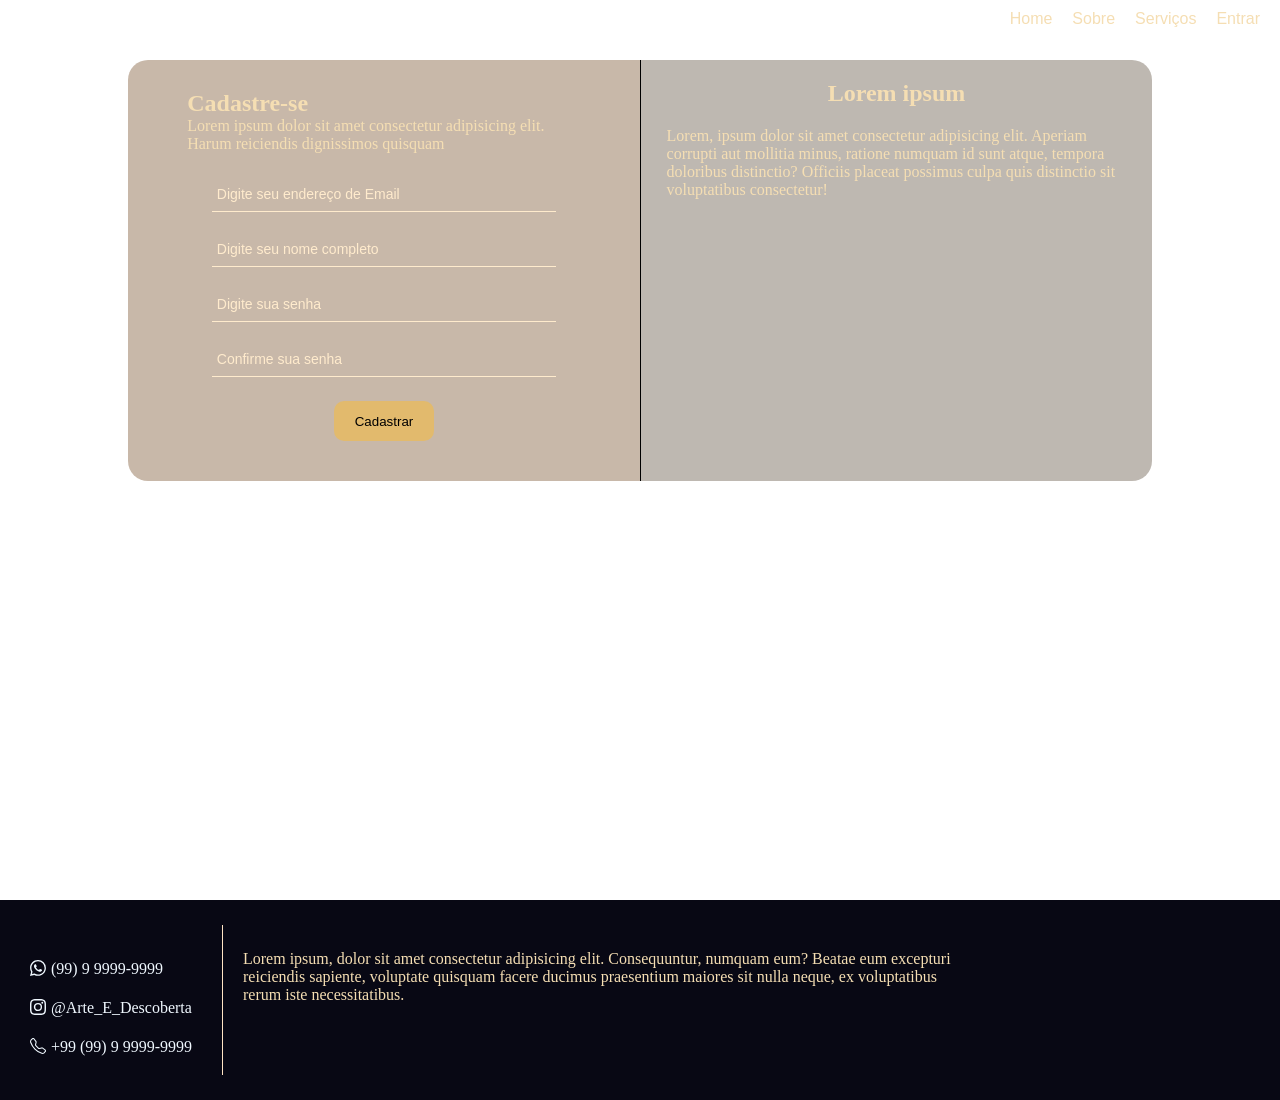
==== cadastro.html @ 13e6d445 "Add files via upload 5 HTML, 4 JS, 7 CSS, e 16 imagens" ====
<!DOCTYPE html>
<html lang="pt-br">
<head>
    <meta charset="UTF-8">
    <meta name="viewport" content="width=device-width, initial-scale=1.0">
    <link rel="stylesheet" href="css/cadastro.css">
    <link rel="stylesheet" href="css/nav-bar.css">
    <link rel="stylesheet" href="css/footer.css">
    <title>Cadastro</title>
</head>
<body>

    <main class="background">
        <header>    
            <div class="nav">
                <!--<div class="img"></div>-img-->
                <ul>
                    <li><a href="index.html">Home</a></li>
                    <li><a href="sobre.html">Sobre</a></li>
                    <li><a href="servico.html">Serviços</a></li>
                    <li><a href="entrar.html">Entrar</a></li>
                </ul>
            </div><!--nav-->

            <div class="bar" id="bar" onclick="abrirMenu()">
                    <svg xmlns="http://www.w3.org/2000/svg" width="25" height="25" fill="currentColor" class="bi bi-justify" viewBox="0 0 16 16">
                        <path fill-rule="evenodd" d="M2 12.5a.5.5 0 0 1 .5-.5h11a.5.5 0 0 1 0 1h-11a.5.5 0 0 1-.5-.5m0-3a.5.5 0 0 1 .5-.5h11a.5.5 0 0 1 0 1h-11a.5.5 0 0 1-.5-.5m0-3a.5.5 0 0 1 .5-.5h11a.5.5 0 0 1 0 1h-11a.5.5 0 0 1-.5-.5m0-3a.5.5 0 0 1 .5-.5h11a.5.5 0 0 1 0 1h-11a.5.5 0 0 1-.5-.5"/>
                    </svg>
            </div><!--bar-->

            <div class="nav-bar" id="nav-bar">
                <div class="close" id="close" onclick="fecharMenu()">
                    <svg xmlns="http://www.w3.org/2000/svg" width="25" height="25" fill="currentColor" class="bi bi-x-lg" viewBox="0 0 16 16">
                        <path d="M2.146 2.854a.5.5 0 1 1 .708-.708L8 7.293l5.146-5.147a.5.5 0 0 1 .708.708L8.707 8l5.147 5.146a.5.5 0 0 1-.708.708L8 8.707l-5.146 5.147a.5.5 0 0 1-.708-.708L7.293 8 2.146 2.854Z"/>
                     </svg>
                </div><!--close-->

                <ul>
                    <li><a href="index.html">Home</a></li>
                    <li><a href="sobre.html">Sobre</a></li>
                    <li><a href="servico.html">Serviços</a></li>
                    <li><a href="entrar.html">Entrar</a></li>
                </ul>
                           
            </div><!--nav-bar-->     
            <div class="overlay" id="overlay" onclick="fecharMenu()"></div>

        </header><!--header--> 
        


        <section class="section_one">
            <article class="conteiner">
                <form action="" class="form">

                    <div class="login">
                        <h2>Cadastre-se</h2>
                        <p>Lorem ipsum dolor sit amet consectetur adipisicing elit. Harum reiciendis dignissimos quisquam</p><br>
                    <!--login-text-->

                        <div class="cadastro">
                            <input type="email" id="email" placeholder=" " required>
                            <label for="email">Digite seu endereço de Email</label>
                        </div><!--login-Email-->

                        <div class="cadastro">
                            <input type="name" id="name" placeholder=" " required>
                            <label for="name">Digite seu nome completo</label>
                        </div><!--login-Nome-->

                        <div class="cadastro">
                            <input type="password" id="password" placeholder=" " required>
                            <label for="password">Digite sua senha</label>                        
                        </div><!--login-Senha-->

                        <div class="cadastro">
                            <input type="password" id="confirPassword" placeholder=" " required>
                            <label for="confirm_password">Confirme sua senha</label>
                        </div><!--login-Confirmar_senha-->

                        <div class="botao"><button id="cadastrar" aria-label="Cadastrar">Cadastrar</button></div>

                    </div><!--login-->
                </form><!--form-->
            </article><!--conteiner-->
            <aside class="text"> 
                <!--<div class="line"></divline-->
                <div class="lorem">
                    <h2>Lorem ipsum</h2>
                    <p>Lorem, ipsum dolor sit amet consectetur adipisicing elit. Aperiam corrupti aut mollitia minus, ratione numquam id sunt atque, tempora doloribus distinctio? Officiis placeat possimus culpa quis distinctio sit voluptatibus consectetur!</p>
                </div><!--lorem-->
            </aside><!--text-->
        </section><!--section_one-->
    </main><!--background-->

    <footer>
        <div class="icones">
            <div class="icone">
                <button aria-label="icone do whatsapp">
                    <svg xmlns="http://www.w3.org/2000/svg" width="16" height="16" fill="currentColor" class="bi bi-whatsapp" viewBox="0 0 16 16">
                        <path d="M13.601 2.326A7.85 7.85 0 0 0 7.994 0C3.627 0 .068 3.558.064 7.926c0 1.399.366 2.76 1.057 3.965L0 16l4.204-1.102a7.9 7.9 0 0 0 3.79.965h.004c4.368 0 7.926-3.558 7.93-7.93A7.9 7.9 0 0 0 13.6 2.326zM7.994 14.521a6.6 6.6 0 0 1-3.356-.92l-.24-.144-2.494.654.666-2.433-.156-.251a6.56 6.56 0 0 1-1.007-3.505c0-3.626 2.957-6.584 6.591-6.584a6.56 6.56 0 0 1 4.66 1.931 6.56 6.56 0 0 1 1.928 4.66c-.004 3.639-2.961 6.592-6.592 6.592m3.615-4.934c-.197-.099-1.17-.578-1.353-.646-.182-.065-.315-.099-.445.099-.133.197-.513.646-.627.775-.114.133-.232.148-.43.05-.197-.1-.836-.308-1.592-.985-.59-.525-.985-1.175-1.103-1.372-.114-.198-.011-.304.088-.403.087-.088.197-.232.296-.346.1-.114.133-.198.198-.33.065-.134.034-.248-.015-.347-.05-.099-.445-1.076-.612-1.47-.16-.389-.323-.335-.445-.34-.114-.007-.247-.007-.38-.007a.73.73 0 0 0-.529.247c-.182.198-.691.677-.691 1.654s.71 1.916.81 2.049c.098.133 1.394 2.132 3.383 2.992.47.205.84.326 1.129.418.475.152.904.129 1.246.08.38-.058 1.171-.48 1.338-.943.164-.464.164-.86.114-.943-.049-.084-.182-.133-.38-.232"/>
                    </svg>
                </button>
                <a  href="#">(99) 9 9999-9999</a>
            </div><!--ICONE-->

            <div class="icone">
                <button aria-label="icone do instagram">
                    <svg xmlns="http://www.w3.org/2000/svg" width="16" height="16" fill="currentColor" class="bi bi-instagram" viewBox="0 0 16 16">
                        <path d="M8 0C5.829 0 5.556.01 4.703.048 3.85.088 3.269.222 2.76.42a3.9 3.9 0 0 0-1.417.923A3.9 3.9 0 0 0 .42 2.76C.222 3.268.087 3.85.048 4.7.01 5.555 0 5.827 0 8.001c0 2.172.01 2.444.048 3.297.04.852.174 1.433.372 1.942.205.526.478.972.923 1.417.444.445.89.719 1.416.923.51.198 1.09.333 1.942.372C5.555 15.99 5.827 16 8 16s2.444-.01 3.298-.048c.851-.04 1.434-.174 1.943-.372a3.9 3.9 0 0 0 1.416-.923c.445-.445.718-.891.923-1.417.197-.509.332-1.09.372-1.942C15.99 10.445 16 10.173 16 8s-.01-2.445-.048-3.299c-.04-.851-.175-1.433-.372-1.941a3.9 3.9 0 0 0-.923-1.417A3.9 3.9 0 0 0 13.24.42c-.51-.198-1.092-.333-1.943-.372C10.443.01 10.172 0 7.998 0zm-.717 1.442h.718c2.136 0 2.389.007 3.232.046.78.035 1.204.166 1.486.275.373.145.64.319.92.599s.453.546.598.92c.11.281.24.705.275 1.485.039.843.047 1.096.047 3.231s-.008 2.389-.047 3.232c-.035.78-.166 1.203-.275 1.485a2.5 2.5 0 0 1-.599.919c-.28.28-.546.453-.92.598-.28.11-.704.24-1.485.276-.843.038-1.096.047-3.232.047s-2.39-.009-3.233-.047c-.78-.036-1.203-.166-1.485-.276a2.5 2.5 0 0 1-.92-.598 2.5 2.5 0 0 1-.6-.92c-.109-.281-.24-.705-.275-1.485-.038-.843-.046-1.096-.046-3.233s.008-2.388.046-3.231c.036-.78.166-1.204.276-1.486.145-.373.319-.64.599-.92s.546-.453.92-.598c.282-.11.705-.24 1.485-.276.738-.034 1.024-.044 2.515-.045zm4.988 1.328a.96.96 0 1 0 0 1.92.96.96 0 0 0 0-1.92m-4.27 1.122a4.109 4.109 0 1 0 0 8.217 4.109 4.109 0 0 0 0-8.217m0 1.441a2.667 2.667 0 1 1 0 5.334 2.667 2.667 0 0 1 0-5.334"/>
                    </svg>
                </button>
                <a href="#">@Arte_E_Descoberta</a>
            </div><!--ICONE-->

            <div class="icone">
                <button aria-label="icone do telephone"> 
                    <svg xmlns="http://www.w3.org/2000/svg" width="16" height="16" fill="currentColor" class="bi bi-telephone" viewBox="0 0 16 16">
                        <path d="M3.654 1.328a.678.678 0 0 0-1.015-.063L1.605 2.3c-.483.484-.661 1.169-.45 1.77a17.6 17.6 0 0 0 4.168 6.608 17.6 17.6 0 0 0 6.608 4.168c.601.211 1.286.033 1.77-.45l1.034-1.034a.678.678 0 0 0-.063-1.015l-2.307-1.794a.68.68 0 0 0-.58-.122l-2.19.547a1.75 1.75 0 0 1-1.657-.459L5.482 8.062a1.75 1.75 0 0 1-.46-1.657l.548-2.19a.68.68 0 0 0-.122-.58zM1.884.511a1.745 1.745 0 0 1 2.612.163L6.29 2.98c.329.423.445.974.315 1.494l-.547 2.19a.68.68 0 0 0 .178.643l2.457 2.457a.68.68 0 0 0 .644.178l2.189-.547a1.75 1.75 0 0 1 1.494.315l2.306 1.794c.829.645.905 1.87.163 2.611l-1.034 1.034c-.74.74-1.846 1.065-2.877.702a18.6 18.6 0 0 1-7.01-4.42 18.6 18.6 0 0 1-4.42-7.009c-.362-1.03-.037-2.137.703-2.877z"/>
                    </svg>
                </button>
                <a href="#">+99 (99) 9 9999-9999</a>
            </div><!--ICONE-->
        </div><!--ICONES-->

        <div class="line"></div>

        <div class="texto">Lorem ipsum, dolor sit amet consectetur adipisicing elit. Consequuntur, numquam eum? Beatae eum excepturi reiciendis sapiente, voluptate quisquam facere ducimus praesentium maiores sit nulla neque, ex voluptatibus rerum iste necessitatibus.</div>

    </footer><!--FOOTER-->
    <script src="script/cadastro.js"></script>
    <script src="script/navBar.js"></script>
</body>
</html>
---- css/cadastro.css ----
*{
    padding: 0;
    margin: 0;
    box-sizing: border-box;
}

.background{
    background: url(img/outroParaiso.jpg) center/ cover no-repeat ;
    height: 100vh;
}

/*header_cadastro*/
header{
    height: 60px;
    padding: 10px;
}

/*section_one cadastro*/
.section_one{
    width: 80%;
    display: flex;
    margin: 0 auto;
}

.section_one .conteiner{
    width: 50%;
    background-color: rgba(107, 64, 23, 0.37);
    border-top-left-radius: 20px;
    border-bottom-left-radius: 20px;
}

.conteiner .form{
    width: 100%;
    padding: 10px;
    display: flex;
    background-color: transparent;
    margin: 20px auto;
}

.login{
    width: 100%;
    display: flex;
    flex-direction: column;
    height: 100%;
}

.login h2{
    width: 80%;
    margin: 0 auto;
    color: wheat;
}

.login p{
    width: 80%;
    margin: 0 auto;
    color:wheat;
}

.login .cadastro{
    height: 55px;
    width: 70%;
    margin: 0 auto;
    position: relative;
}

.cadastro input{
    outline: none;
    width: 100%;
    border: none;
    border-bottom: 1px solid blanchedalmond;
    background-color: transparent;
    padding: 15px 10px 10px;
}

.cadastro label{
    font-family: 'Franklin Gothic Medium', 'Arial Narrow', Arial, sans-serif;
    font-size:14px;
    position: absolute;
    width: 100%;
    top: 15px;
    left: 5px;
    color:blanchedalmond;
    transition: all 0.3s ease;
    pointer-events: none;
}

.cadastro input:focus ~ label,
.cadastro input:not(:placeholder-shown) ~ label {
    top: -9px;
    font-size: 14px;
    color: white;
    background-color: transparent;
}
.login input:focus{
    border-color: white;
    background-color: transparent;
}

input:-webkit-autofill,
input:-webkit-autofill:hover,
input:-webkit-autofill:focus,
input:-webkit-autofill:active{
    -webkit-box-shadow: 0 0 0 1000px transparent inset !important;
    -webkit-text-fill-color: #fff !important;
    transition: background-color 5000s ease-in-out 0s;
}

.botao{
    text-align: center;
    margin: 10px 0;
    height: 10%;
}

.botao button{
    height: 40px;
    width: 100px;
    border-radius: 10px;
    border-style: none;
    cursor: pointer;
    background-color: rgba(245, 188, 66, 0.582);
}

.section_one .text{
    width: 50%;
    background-color: rgba(48, 30, 8, 0.315);
    display: flex;
    border-left: 1px solid #000;
    border-top-right-radius: 20px;
    border-bottom-right-radius: 20px;
}

.text h2{
    padding: 20px 0;
    text-align: center;
    color: wheat;
}

.text p{
    width: 90%;
    margin: 0 auto;
    color:wheat;
}


@media (max-width: 768px) {

    .background{
        height:auto ;
    }

/*section_one cadastro*/
    .section_one{
        width: 80%;
        display: flex;
        flex-direction: column;
        margin: 0 auto;
        padding-bottom: 20px;
        
    }
    .section_one .conteiner{
        width: 100%;
        border-top-left-radius: 20px;
        border-top-right-radius: 20px;
        border-bottom-left-radius: 0px;
    }

    .conteiner .form{
        width: 100%;
        margin: 0;
    }

    .form .login {
        width: 100%;
        display: inline-block;
    }  

    .login h2{
        width: 80%;
        margin: 0 10px;
        color: wheat;
    }

    .form .login p{
        width: 90%;
        margin-left: 10px
    }

    .form .login input{
        width: 100%;
        margin-left: 0px;
    }

    .form .login label{
        width: 100%;
        margin-left: 0px;
    }

    .form .text{
        position: static;
        margin-top: 0px;
        text-align: justify;
        width: 100%;
    }

    .form .text h3{
        font-size: 22px;
        margin-top: 0px;
    }

    .form .text p{
        font-size: 16px;
        margin: 0px 0px;
    }

    .botao button{
        height: 35px;
        width: 120px;
        color: black;
        border-radius: 5px;
        border-style: none;
        cursor: pointer;
        font-weight: bolder;
        margin: 20px 5%;
    }
    .section_one .text{
        width: 100%;
        background-color: rgb(48, 30, 8, 0.315);
        display: flex;
        padding: 10px;
        border-left: 0;
        border-top-right-radius: 0px;
        border-bottom-left-radius: 20px;
        border-bottom-right-radius: 20px;
    }
}
---- css/nav-bar.css ----
*{
    margin: 0;
    padding: 0;
    box-sizing: border-box;
}

.nav{
    display: flex;
    justify-content: flex-end;
}

ul{
    display: flex;
    list-style: none;
    z-index: 300;

}

li a{
    padding: 0 10px;
    text-decoration: none;
    color: wheat;
    font-size: bold;
    font-family: Arial, Helvetica, sans-serif;
}

.nav-bar {
    display: none;
}

.bar{
    display: none;
}

@media screen and (max-width:768px) {
    header{
        position: relative;
    }
    .nav{
        display: none;
    }

    header .uldesk{
        visibility: hidden;
    }

    .bar{
        display: block;
        right: 10%;
        position: absolute;
        z-index:1;
    }   

    .nav-bar.ativo{
        right: 0px;
    }
    .nav-bar {
        transition: 1s;
        z-index: 4;
        display: block;
        width: 30%;
        position: fixed;
        right: -250px;
        top: 0px;
        height: 100vh;
        text-align: center;
        background: url(img/oio.jpg);
    }

    .bi-justify{
        color: wheat;
        margin-top: 20px;
        cursor: pointer;
        right: 0;
    }


    .overlay{
        position: fixed;
        inset: 0;
        background: rgba(0, 0, 0, 0.4);
        opacity: 0;
        pointer-events: none;
        transition: 0.3s ease;
        z-index: 2;

    }

    .overlay.ativo{
        opacity: 1;
        pointer-events: all;
        transition: 1s;
        cursor: pointer;
        
    }

    .close{
        margin-top: 20px;
        background: none;
        border: none;
        color: white;
        font-size: 22px;
        align-self: flex-end;
        cursor: pointer;
    }

    .nav-bar ul{
        list-style: none;
        padding-bottom: 10px;
        display: flex;
        flex-direction: column;
    }

    .nav-bar li {
        margin-top: 30px;
    }

}
---- css/footer.css ----
*{
    padding: 0;
    margin: 0;
    box-sizing: border-box;
}
footer{
    background-color:rgb(8, 8, 20);
    color: wheat;
    width: 100%;
    height: 200px;
    display: flex;
}
.icones{
    padding: 50px 20px;
}
.icone{
    display: flex;
    gap: 5px;
    padding: 10px;
}
.icone a{
    text-decoration: none;
    color: aliceblue;
}
.icone button{
    background-color: transparent;
    color: aliceblue;
    border: none;
    cursor: pointer;
}
.line{
    margin-top: 25px;
    height: 150px;
    width: 1px;
    background-color:bisque;
}
.texto{
    padding: 50px 20px;
    width: 60%;
}

@media screen and (max-width:768px) {
    footer{
        background-color:rgb(8, 8, 20);
        color: wheat;
        width: 100%;
        height: 250px;
        display: flex;
        flex-direction: column-reverse;
        padding-bottom: 20px;
    }
    .icones{
        padding: 0px 20px;
    }
    .icone{
        display: flex;
        padding-bottom: 5px;
    }
    .icone a{
        text-decoration: none;
        color: aliceblue;
        padding: 0px 5px;
    }
    .icone button{
        width: 20px;
        height: 20px;
        background-color: transparent;
        color: aliceblue;
        border: none;
        cursor: pointer;
    }
    .line{
        display: none;
    }
    .texto{
        padding:15px 20px;
        width: 100%;
    }
}
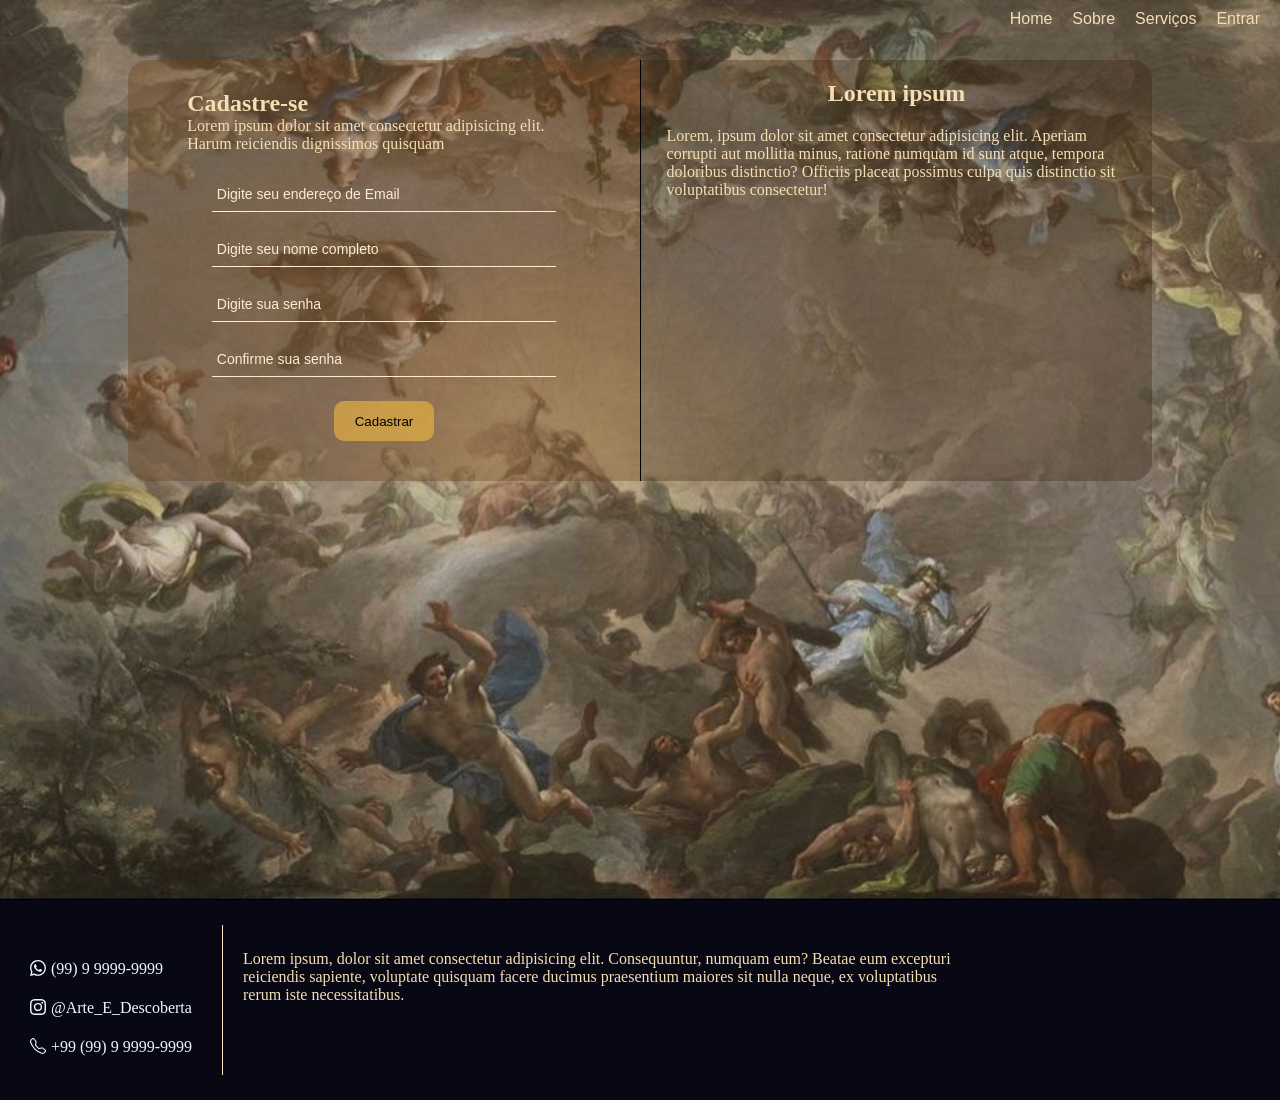
==== commit 344b0fd7: "Update cadastro.html" ====
--- a/cadastro.html
+++ b/cadastro.html
@@ -13,7 +13,6 @@
     <main class="background">
         <header>    
             <div class="nav">
-                <!--<div class="img"></div>-img-->
                 <ul>
                     <li><a href="index.html">Home</a></li>
                     <li><a href="sobre.html">Sobre</a></li>
@@ -131,4 +130,4 @@
     <script src="script/cadastro.js"></script>
     <script src="script/navBar.js"></script>
 </body>
-</html>+</html>
--- a/css/cadastro.css
+++ b/css/cadastro.css
@@ -5,7 +5,7 @@
 }
 
 .background{
-    background: url(img/outroParaiso.jpg) center/ cover no-repeat ;
+    background: url(../img/outroParaiso.jpg) center/ cover no-repeat ;
     height: 100vh;
 }
 
@@ -232,4 +232,4 @@
         border-bottom-left-radius: 20px;
         border-bottom-right-radius: 20px;
     }
-}+}
--- a/css/nav-bar.css
+++ b/css/nav-bar.css
@@ -64,7 +64,7 @@
         top: 0px;
         height: 100vh;
         text-align: center;
-        background: url(img/oio.jpg);
+        background: url(../img/oio.jpg);
     }
 
     .bi-justify{
@@ -115,4 +115,4 @@
         margin-top: 30px;
     }
 
-}+}
